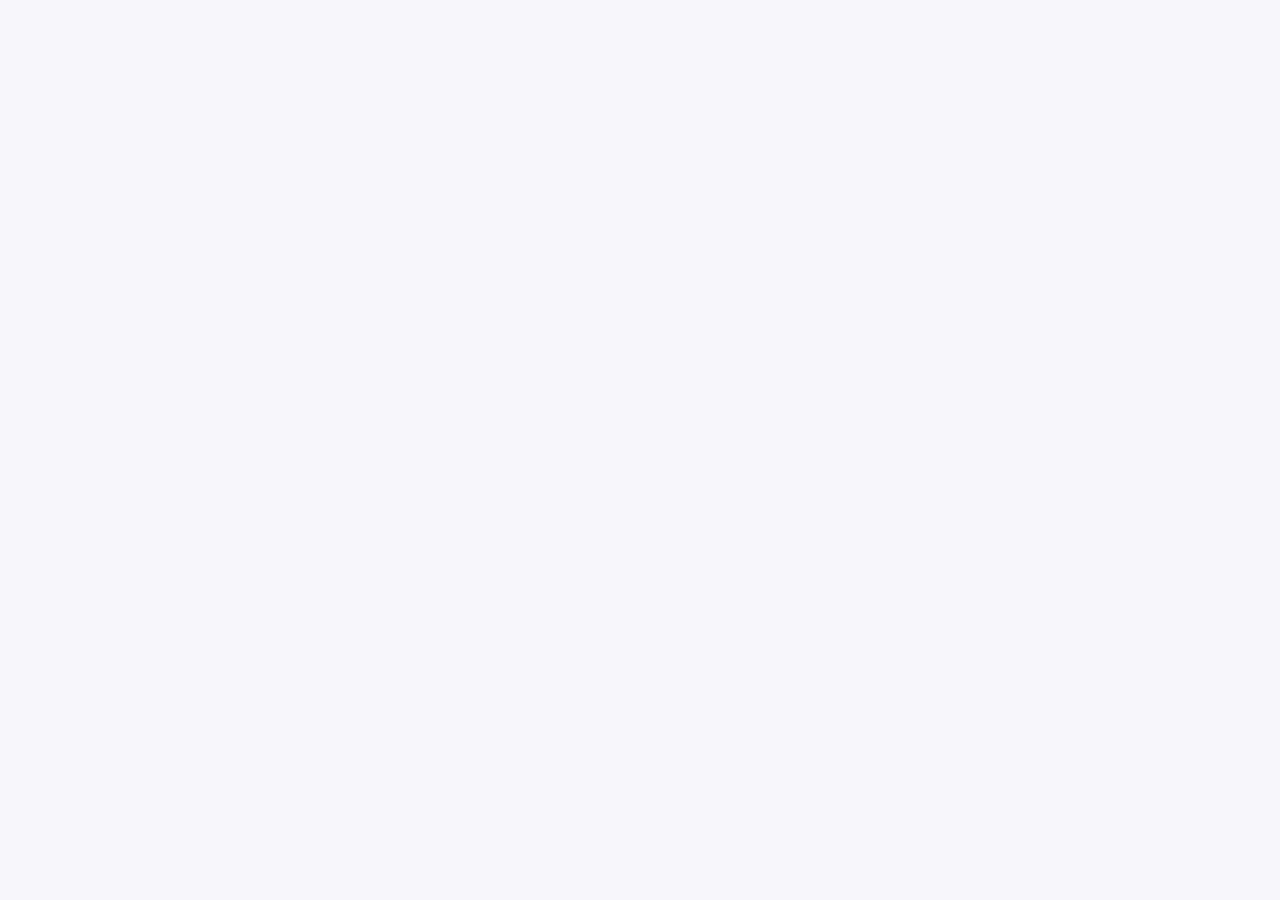
==== admin.html @ f4949c81 "Login,html, nuevas funciones" ====
<!DOCTYPE html>
<html lang="es">

<head>
       <meta charset="UTF-8">
       <meta name="viewport" content="width=device-width, initial-scale=1.0">
       <title>Administrador</title>

       <link rel="stylesheet" href="css/styles.css">
       <link rel="stylesheet" href="css/responsive.css">
</head>

<body>
       <main>

       </main>

       <script src="js/admin.js"></script>
       <script src="js/eventos.js"></script>
       <script src="js/main.js"></script>


</body>

</html>
---- css/styles.css ----
/*=========================
        IMPORTAR FUENTE
=========================*/

@import url('https://fonts.googleapis.com/css2?family=Poppins:wght@300;400;500;600;700&display=swap');

/*=========================
        GENERALES
=========================*/

* {
    margin: 0;
    padding: 0;
    box-sizing: border-box;
}

body {
    font-family: 'Poppins', sans-serif;
    background: #f5f7fb;
    color: #1f2937;
    line-height: 1.6;
}

a {
    text-decoration: none;
    color: inherit;
}

img {
    display: block;
    width: 100%;
}

/*=========================
          NAVBAR
=========================*/

header {
    background: #ffffff;
    box-shadow: 0 3px 15px rgba(0,0,0,0.08);
    position: sticky;
    top: 0;
    z-index: 1000;
}

.navbar {
    width: 90%;
    max-width: 1300px;
    margin: auto;
    min-height: 80px;

    display: flex;
    justify-content: space-between;
    align-items: center;
    gap: 20px;
}

.logo {
    display: flex;
    align-items: center;
    gap: 10px;
}

.logo i {
    font-size: 2rem;
    color: #8b5cf6;
}

.logo h2 {
    color: #111827;
    font-size: 1.8rem;
}

.menu {
    list-style: none;
    display: flex;
    gap: 30px;
}

.menu li a {
    font-weight: 500;
    transition: .3s;
}

.menu li a:hover {
    color: #8b5cf6;
}

.acciones {
    display: flex;
    align-items: center;
    gap: 20px;
}

.acciones input {
    padding: 12px 18px;
    border: none;
    background: #f3f4f6;
    border-radius: 30px;
    outline: none;
    width: 220px;
}

.acciones i {
    font-size: 1.5rem;
    color: #8b5cf6;
    cursor: pointer;
    transition: .3s;
}

.acciones i:hover {
    transform: scale(1.15);
}

/*=========================
        PROMOCIONES
=========================*/

.promociones {
    width: 90%;
    max-width: 1300px;
    margin: 40px auto;

    display: grid;
    grid-template-columns: repeat(auto-fit, minmax(250px, 1fr));
    gap: 25px;
}

.promo {
    color: white;
    padding: 30px;
    border-radius: 20px;
    box-shadow: 0 12px 20px rgba(0,0,0,.08);
    transition: .4s;
}

.promo:hover {
    transform: translateY(-10px);
}

.promo h3 {
    font-size: 1.5rem;
    margin-bottom: 10px;
}

.morado {
    background: linear-gradient(135deg,#8b5cf6,#6d28d9);
}

.azul {
    background: linear-gradient(135deg,#3b82f6,#2563eb);
}

.naranja {
    background: linear-gradient(135deg,#f97316,#ea580c);
}

/*=========================
            HERO
=========================*/

.hero {
    width: 90%;
    max-width: 1300px;
    margin: auto;
    margin-bottom: 60px;

    display: grid;
    grid-template-columns: 2fr 1fr;
    gap: 30px;
}

.hero-imagen {
    position: relative;
    overflow: hidden;
    border-radius: 25px;
    box-shadow: 0 12px 30px rgba(0,0,0,.12);
}

.hero-imagen img {
    height: 500px;
    object-fit: cover;
}

.hero-info {
    position: absolute;
    bottom: 40px;
    left: 40px;
    color: white;
}

.hero-info span {
    background: rgba(255,255,255,.2);
    backdrop-filter: blur(10px);
    padding: 8px 18px;
    border-radius: 20px;
}

.hero-info h1 {
    font-size: 4rem;
    margin: 20px 0 10px;
}

.hero-info p {
    font-size: 1.2rem;
    margin-bottom: 20px;
}

.hero-info button {
    border: none;
    background: #8b5cf6;
    color: white;
    padding: 15px 30px;
    border-radius: 12px;
    font-size: 1rem;
    cursor: pointer;
    transition: .3s;
}

.hero-info button:hover {
    background: #6d28d9;
    transform: scale(1.05);
}

/*=========================
      EVENTOS LATERALES
=========================*/

.eventos-laterales {
    display: flex;
    flex-direction: column;
    gap: 20px;
}

.mini-card {
    background: white;
    border-radius: 20px;
    overflow: hidden;
    display: flex;
    gap: 20px;
    padding: 15px;
    align-items: center;
    box-shadow: 0 10px 20px rgba(0,0,0,.08);
    transition: .4s;
}

.mini-card:hover {
    transform: translateX(10px);
}

.mini-card img {
    width: 110px;
    height: 100px;
    object-fit: cover;
    border-radius: 15px;
}

.mini-card h4 {
    font-size: 1.1rem;
    margin-bottom: 8px;
}

.mini-card p {
    color: #6b7280;
    margin-bottom: 8px;
}

.mini-card strong {
    color: #8b5cf6;
}

/*=========================
      PROXIMOS EVENTOS
=========================*/

.proximos {
    width: 90%;
    max-width: 1300px;
    margin: 80px auto;
}

.titulo {
    text-align: center;
    margin-bottom: 40px;
}

.titulo h2 {
    font-size: 2.5rem;
    color: #111827;
}

/*=========================
      FORMULARIO EVENTOS
=========================*/

.form-evento {
    background: white;
    padding: 30px;
    border-radius: 25px;
    box-shadow: 0 12px 25px rgba(0,0,0,.08);

    display: grid;
    grid-template-columns: repeat(auto-fit, minmax(220px, 1fr));
    gap: 20px;

    margin-bottom: 50px;
}

.form-evento input {
    padding: 15px;
    border: 2px solid #e5e7eb;
    border-radius: 12px;
    outline: none;
    font-size: 1rem;
    transition: .3s;
}

.form-evento input:focus {
    border-color: #8b5cf6;
    box-shadow: 0 0 10px rgba(139,92,246,.2);
}

.form-evento button {
    border: none;
    background: linear-gradient(135deg, #8b5cf6, #6d28d9);
    color: white;
    padding: 15px;
    border-radius: 12px;
    cursor: pointer;
    font-size: 1rem;
    font-weight: 600;
    transition: .3s;
}

.form-evento button:hover {
    transform: translateY(-3px);
    box-shadow: 0 8px 20px rgba(139,92,246,.3);
}

/*=========================
      CONTENEDOR CARDS
=========================*/

.contenedor-cards {
    display: grid;
    grid-template-columns: repeat(auto-fit, minmax(300px, 1fr));
    gap: 30px;
}






/*=========================
          FOOTER
=========================*/

footer {
    background: #111827;
    color: white;
    margin-top: 80px;
    padding: 60px 10%;

    display: grid;
    grid-template-columns: repeat(auto-fit, minmax(250px,1fr));
    gap: 40px;
}

.footer-logo h2 {
    margin-bottom: 15px;
}

footer h3 {
    margin-bottom: 20px;
}

footer a {
    display: block;
    margin-bottom: 12px;
    color: #d1d5db;
    transition: .3s;
}

footer a:hover {
    color: #8b5cf6;
    padding-left: 8px;
}
---- css/responsive.css ----
@media(max-width:900px) {

        .navbar {
                flex-direction: column;
                padding: 20px 0;
        }

        .menu {
                flex-wrap: wrap;
                justify-content: center;
        }

        .hero {
                grid-template-columns: 1fr;
        }

        .hero-imagen img {
                height: 350px;
        }

        .hero-info h1 {
                font-size: 2.8rem;
        }

        .acciones input {
                width: 180px;
        }
}

@media(max-width:600px) {

        .hero-info {
                left: 20px;
                bottom: 20px;
        }

        .hero-info h1 {
                font-size: 2rem;
        }

        .hero-info p {
                font-size: 1rem;
        }

        .mini-card {
                flex-direction: column;
                text-align: center;
        }

        .mini-card img {
                width: 100%;
                height: 180px;
        }
}
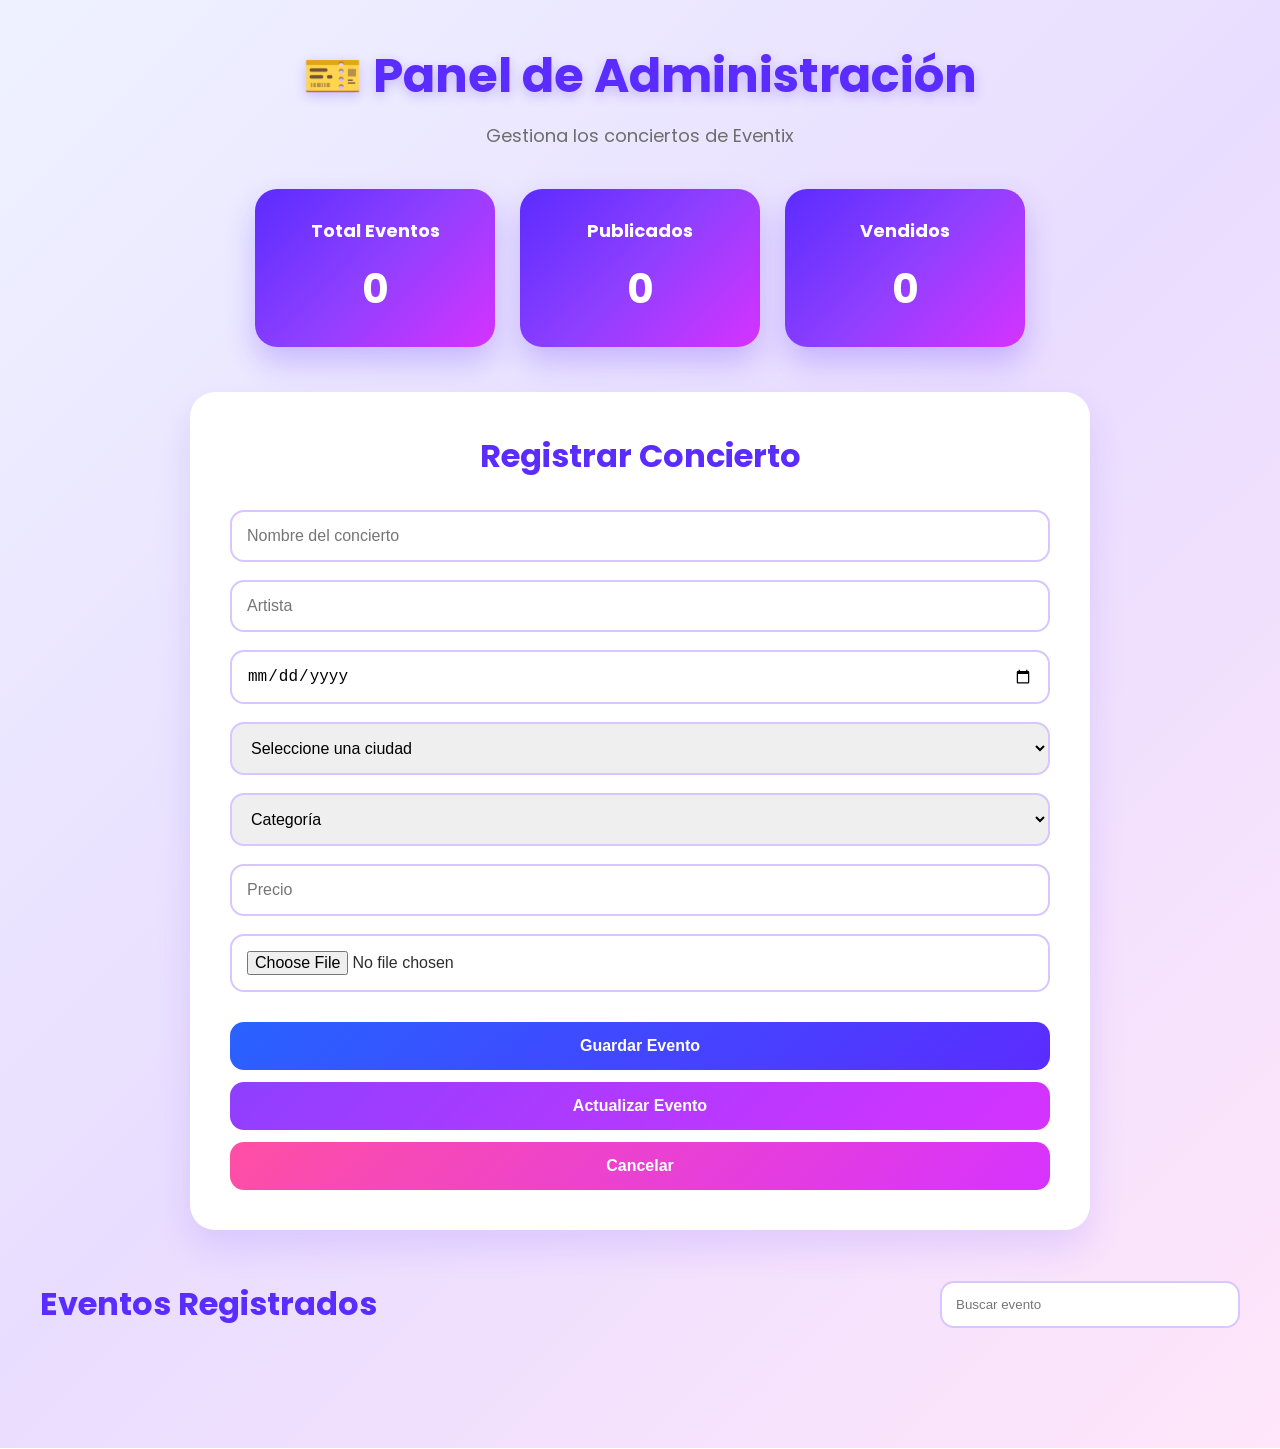
==== commit abc2921e: "Administrador base" ====
--- a/admin.html
+++ b/admin.html
@@ -4,22 +4,132 @@
 <head>
        <meta charset="UTF-8">
        <meta name="viewport" content="width=device-width, initial-scale=1.0">
-       <title>Administrador</title>
+       <title>Administrador | Eventix</title>
 
        <link rel="stylesheet" href="css/styles.css">
-       <link rel="stylesheet" href="css/responsive.css">
+
 </head>
 
 <body>
+
+       <header>
+
+              <h1>🎫 Panel de Administración</h1>
+              <p>Gestiona los conciertos de Eventix</p>
+
+       </header>
+
        <main>
+
+              <!-- DASHBOARD -->
+
+              <section id="dashboard">
+
+                     <div class="card-dashboard">
+
+                            <h3>Total Eventos</h3>
+
+                            <span id="totalEventos">0</span>
+
+                     </div>
+
+                     <div class="card-dashboard">
+
+                            <h3>Publicados</h3>
+
+                            <span id="eventosPublicados">0</span>
+
+                     </div>
+
+                     <div class="card-dashboard">
+
+                            <h3>Vendidos</h3>
+
+                            <span id="eventosVendidos">0</span>
+
+                     </div>
+
+              </section>
+
+              <!-- FORMULARIO -->
+
+              <section id="formulario">
+
+                     <h2>Registrar Concierto</h2>
+
+                     <input type="text" id="nombreEvento" placeholder="Nombre del concierto">
+
+                     <input type="text" id="artistaEvento" placeholder="Artista">
+
+                     <input type="date" id="fechaEvento">
+
+                     <select id="ciudadEvento">
+
+                            <option value="">
+                                   Seleccione una ciudad
+                            </option>
+
+                     </select>
+
+                     <select id="categoriaEvento">
+
+                            <option value="">Categoría</option>
+                            <option>Pop</option>
+                            <option>Rock</option>
+                            <option>K-Pop</option>
+                            <option>Reggaetón</option>
+                            <option>Electrónica</option>
+
+                     </select>
+
+                     <input type="number" id="precioEvento" placeholder="Precio">
+
+                     <input
+                     type="file"
+                     id="imagenEvento"
+                     accept="image/*">
+                     <button id="btnGuardarEvento">
+
+                            Guardar Evento
+
+                     </button>
+
+                     <button id="btnActualizarEvento">
+
+                            Actualizar Evento
+
+                     </button>
+
+                     <button id="btnCancelarEdicion">
+
+                            Cancelar
+
+                     </button>
+
+              </section>
+
+              <!-- LISTA -->
+
+              <section id="eventos">
+
+                     <div class="encabezado">
+
+                            <h2>Eventos Registrados</h2>
+
+                            <input id="buscarEvento" type="text" placeholder="Buscar evento">
+
+                     </div>
+
+                     <div id="listaEventos">
+
+                     </div>
+
+              </section>
 
        </main>
 
+       <script src="js/main.js"></script>
        <script src="js/admin.js"></script>
-       <script src="js/eventos.js"></script>
-       <script src="js/main.js"></script>
-
-
 </body>
 
 </html>
--- a/css/styles.css
+++ b/css/styles.css
@@ -5,388 +5,466 @@
 @import url('https://fonts.googleapis.com/css2?family=Poppins:wght@300;400;500;600;700&display=swap');
 
 /*=========================
-        GENERALES
-=========================*/
-
-* {
-    margin: 0;
-    padding: 0;
-    box-sizing: border-box;
-}
-
-body {
-    font-family: 'Poppins', sans-serif;
-    background: #f5f7fb;
-    color: #1f2937;
-    line-height: 1.6;
-}
-
-a {
-    text-decoration: none;
-    color: inherit;
-}
-
-img {
-    display: block;
-    width: 100%;
-}
-
-/*=========================
-          NAVBAR
-=========================*/
-
-header {
-    background: #ffffff;
-    box-shadow: 0 3px 15px rgba(0,0,0,0.08);
-    position: sticky;
-    top: 0;
-    z-index: 1000;
-}
-
-.navbar {
-    width: 90%;
-    max-width: 1300px;
-    margin: auto;
-    min-height: 80px;
-
-    display: flex;
-    justify-content: space-between;
-    align-items: center;
-    gap: 20px;
-}
-
-.logo {
-    display: flex;
-    align-items: center;
-    gap: 10px;
-}
-
-.logo i {
-    font-size: 2rem;
-    color: #8b5cf6;
-}
-
-.logo h2 {
-    color: #111827;
-    font-size: 1.8rem;
-}
-
-.menu {
-    list-style: none;
-    display: flex;
-    gap: 30px;
-}
-
-.menu li a {
-    font-weight: 500;
-    transition: .3s;
-}
-
-.menu li a:hover {
-    color: #8b5cf6;
-}
-
-.acciones {
-    display: flex;
-    align-items: center;
-    gap: 20px;
-}
-
-.acciones input {
-    padding: 12px 18px;
-    border: none;
-    background: #f3f4f6;
-    border-radius: 30px;
-    outline: none;
-    width: 220px;
-}
-
-.acciones i {
-    font-size: 1.5rem;
-    color: #8b5cf6;
-    cursor: pointer;
-    transition: .3s;
-}
-
-.acciones i:hover {
-    transform: scale(1.15);
-}
-
-/*=========================
-        PROMOCIONES
-=========================*/
-
-.promociones {
-    width: 90%;
-    max-width: 1300px;
-    margin: 40px auto;
-
-    display: grid;
-    grid-template-columns: repeat(auto-fit, minmax(250px, 1fr));
-    gap: 25px;
-}
-
-.promo {
-    color: white;
-    padding: 30px;
-    border-radius: 20px;
-    box-shadow: 0 12px 20px rgba(0,0,0,.08);
-    transition: .4s;
-}
-
-.promo:hover {
-    transform: translateY(-10px);
-}
-
-.promo h3 {
-    font-size: 1.5rem;
-    margin-bottom: 10px;
-}
-
-.morado {
-    background: linear-gradient(135deg,#8b5cf6,#6d28d9);
-}
-
-.azul {
-    background: linear-gradient(135deg,#3b82f6,#2563eb);
-}
-
-.naranja {
-    background: linear-gradient(135deg,#f97316,#ea580c);
-}
-
-/*=========================
-            HERO
-=========================*/
-
-.hero {
-    width: 90%;
-    max-width: 1300px;
-    margin: auto;
-    margin-bottom: 60px;
-
-    display: grid;
-    grid-template-columns: 2fr 1fr;
-    gap: 30px;
-}
-
-.hero-imagen {
-    position: relative;
-    overflow: hidden;
-    border-radius: 25px;
-    box-shadow: 0 12px 30px rgba(0,0,0,.12);
-}
-
-.hero-imagen img {
-    height: 500px;
-    object-fit: cover;
-}
-
-.hero-info {
-    position: absolute;
-    bottom: 40px;
-    left: 40px;
-    color: white;
-}
-
-.hero-info span {
-    background: rgba(255,255,255,.2);
-    backdrop-filter: blur(10px);
-    padding: 8px 18px;
-    border-radius: 20px;
-}
-
-.hero-info h1 {
-    font-size: 4rem;
-    margin: 20px 0 10px;
-}
-
-.hero-info p {
-    font-size: 1.2rem;
-    margin-bottom: 20px;
-}
-
-.hero-info button {
-    border: none;
-    background: #8b5cf6;
-    color: white;
-    padding: 15px 30px;
-    border-radius: 12px;
-    font-size: 1rem;
-    cursor: pointer;
-    transition: .3s;
-}
-
-.hero-info button:hover {
-    background: #6d28d9;
-    transform: scale(1.05);
-}
-
-/*=========================
-      EVENTOS LATERALES
-=========================*/
-
-.eventos-laterales {
-    display: flex;
-    flex-direction: column;
-    gap: 20px;
-}
-
-.mini-card {
-    background: white;
-    border-radius: 20px;
-    overflow: hidden;
-    display: flex;
-    gap: 20px;
-    padding: 15px;
-    align-items: center;
-    box-shadow: 0 10px 20px rgba(0,0,0,.08);
-    transition: .4s;
-}
-
-.mini-card:hover {
-    transform: translateX(10px);
-}
-
-.mini-card img {
-    width: 110px;
-    height: 100px;
-    object-fit: cover;
-    border-radius: 15px;
-}
-
-.mini-card h4 {
-    font-size: 1.1rem;
-    margin-bottom: 8px;
-}
-
-.mini-card p {
-    color: #6b7280;
-    margin-bottom: 8px;
-}
-
-.mini-card strong {
-    color: #8b5cf6;
-}
-
-/*=========================
-      PROXIMOS EVENTOS
-=========================*/
-
-.proximos {
-    width: 90%;
-    max-width: 1300px;
-    margin: 80px auto;
-}
-
-.titulo {
-    text-align: center;
-    margin-bottom: 40px;
-}
-
-.titulo h2 {
-    font-size: 2.5rem;
-    color: #111827;
-}
-
-/*=========================
-      FORMULARIO EVENTOS
-=========================*/
-
-.form-evento {
-    background: white;
-    padding: 30px;
-    border-radius: 25px;
-    box-shadow: 0 12px 25px rgba(0,0,0,.08);
-
-    display: grid;
-    grid-template-columns: repeat(auto-fit, minmax(220px, 1fr));
-    gap: 20px;
-
-    margin-bottom: 50px;
-}
-
-.form-evento input {
-    padding: 15px;
-    border: 2px solid #e5e7eb;
-    border-radius: 12px;
-    outline: none;
-    font-size: 1rem;
-    transition: .3s;
-}
-
-.form-evento input:focus {
-    border-color: #8b5cf6;
-    box-shadow: 0 0 10px rgba(139,92,246,.2);
-}
-
-.form-evento button {
-    border: none;
-    background: linear-gradient(135deg, #8b5cf6, #6d28d9);
-    color: white;
-    padding: 15px;
-    border-radius: 12px;
-    cursor: pointer;
-    font-size: 1rem;
-    font-weight: 600;
-    transition: .3s;
-}
-
-.form-evento button:hover {
-    transform: translateY(-3px);
-    box-shadow: 0 8px 20px rgba(139,92,246,.3);
-}
-
-/*=========================
-      CONTENEDOR CARDS
-=========================*/
-
-.contenedor-cards {
-    display: grid;
-    grid-template-columns: repeat(auto-fit, minmax(300px, 1fr));
-    gap: 30px;
-}
-
-
-
-
-
-
-/*=========================
-          FOOTER
-=========================*/
-
-footer {
-    background: #111827;
-    color: white;
-    margin-top: 80px;
-    padding: 60px 10%;
-
-    display: grid;
-    grid-template-columns: repeat(auto-fit, minmax(250px,1fr));
-    gap: 40px;
-}
-
-.footer-logo h2 {
-    margin-bottom: 15px;
-}
-
-footer h3 {
-    margin-bottom: 20px;
-}
-
-footer a {
-    display: block;
-    margin-bottom: 12px;
-    color: #d1d5db;
-    transition: .3s;
-}
-
-footer a:hover {
-    color: #8b5cf6;
-    padding-left: 8px;
-}
-
-
-
-
+    ESTILOS GENERALES
+=========================*/
+
+*{
+    margin:0;
+    padding:0;
+    box-sizing:border-box;
+}
+
+body{
+
+    font-family:"Poppins",sans-serif;
+
+    background:linear-gradient(135deg,#eef2ff,#e9ddff,#ffe6fa);
+
+    min-height:100vh;
+
+    padding:40px;
+
+    color:#2d2d2d;
+
+}
+
+/*=========================
+        HEADER
+=========================*/
+
+header{
+
+    text-align:center;
+
+    margin-bottom:40px;
+
+}
+
+header h1{
+
+    font-size:48px;
+
+    color:#5b2cff;
+
+    text-shadow:0 4px 12px rgba(91,44,255,.25);
+
+}
+
+header p{
+
+    color:#6d6d6d;
+
+    margin-top:10px;
+
+    font-size:18px;
+
+}
+
+/*=========================
+      DASHBOARD
+=========================*/
+
+#dashboard{
+
+    display:flex;
+
+    justify-content:center;
+
+    gap:25px;
+
+    flex-wrap:wrap;
+
+    margin-bottom:45px;
+
+}
+
+.card-dashboard{
+
+    width:240px;
+
+    padding:28px;
+
+    border-radius:22px;
+
+    background:linear-gradient(135deg,#5b2cff,#8f3fff,#d633ff);
+
+    color:white;
+
+    text-align:center;
+
+    box-shadow:0 15px 30px rgba(91,44,255,.25);
+
+    transition:.3s;
+
+}
+
+.card-dashboard:hover{
+
+    transform:translateY(-8px);
+
+}
+
+.card-dashboard h3{
+
+    font-size:18px;
+
+    margin-bottom:15px;
+
+}
+
+.card-dashboard span{
+
+    font-size:40px;
+
+    font-weight:bold;
+
+}
+
+/*=========================
+      FORMULARIO
+=========================*/
+
+#formulario{
+
+    max-width:900px;
+
+    margin:auto;
+
+    background:white;
+
+    border-radius:25px;
+
+    padding:40px;
+
+    box-shadow:0 18px 35px rgba(91,44,255,.12);
+
+}
+
+#formulario h2{
+
+    text-align:center;
+
+    color:#5b2cff;
+
+    margin-bottom:30px;
+
+    font-size:32px;
+
+}
+
+#formulario input,
+#formulario select{
+
+    width:100%;
+
+    padding:15px;
+
+    margin-bottom:18px;
+
+    border:2px solid #d7c6ff;
+
+    border-radius:14px;
+
+    font-size:16px;
+
+    transition:.3s;
+
+}
+
+#formulario input:focus,
+#formulario select:focus{
+
+    border-color:#8f3fff;
+
+    box-shadow:0 0 12px rgba(143,63,255,.3);
+
+    outline:none;
+
+}
+
+/*=========================
+        BOTONES
+=========================*/
+
+button{
+
+    width:100%;
+
+    padding:15px;
+
+    border:none;
+
+    border-radius:14px;
+
+    cursor:pointer;
+
+    color:white;
+
+    font-size:16px;
+
+    font-weight:bold;
+
+    margin-top:12px;
+
+    transition:.3s;
+
+}
+
+#btnGuardarEvento{
+
+    background:linear-gradient(135deg,#2962ff,#5b2cff);
+
+}
+
+#btnGuardarEvento:hover{
+
+    transform:translateY(-3px);
+
+    box-shadow:0 10px 20px rgba(41,98,255,.3);
+
+}
+
+#btnActualizarEvento{
+
+    background:linear-gradient(135deg,#8f3fff,#d633ff);
+
+}
+
+#btnActualizarEvento:hover{
+
+    transform:translateY(-3px);
+
+}
+
+#btnCancelarEdicion{
+
+    background:linear-gradient(135deg,#ff4fa3,#d633ff);
+
+}
+
+#btnCancelarEdicion:hover{
+
+    transform:translateY(-3px);
+
+}
+
+/*=========================
+      EVENTOS
+=========================*/
+
+#eventos{
+
+    max-width:1200px;
+
+    margin:50px auto;
+
+}
+
+.encabezado{
+
+    display:flex;
+
+    justify-content:space-between;
+
+    align-items:center;
+
+    margin-bottom:30px;
+
+}
+
+.encabezado h2{
+
+    color:#5b2cff;
+
+    font-size:32px;
+
+}
+
+#buscarEvento{
+
+    width:300px;
+
+    padding:14px;
+
+    border:2px solid #d7c6ff;
+
+    border-radius:14px;
+
+}
+
+/*=========================
+      TARJETAS
+=========================*/
+
+#listaEventos{
+
+    display:grid;
+
+    grid-template-columns:repeat(auto-fit,minmax(320px,1fr));
+
+    gap:30px;
+
+}
+
+.cardEvento{
+
+    background:white;
+
+    border-radius:22px;
+
+    overflow:hidden;
+
+    box-shadow:0 15px 30px rgba(91,44,255,.12);
+
+    transition:.35s;
+
+}
+
+.cardEvento:hover{
+
+    transform:translateY(-8px);
+
+}
+
+.cardEvento img{
+
+    width:100%;
+
+    height:220px;
+
+    object-fit:cover;
+
+}
+
+.cardContenido{
+
+    padding:22px;
+
+}
+
+.cardContenido h3{
+
+    color:#5b2cff;
+
+    margin-bottom:12px;
+
+    font-size:24px;
+
+}
+
+.cardContenido p{
+
+    color:#666;
+
+    margin-bottom:8px;
+
+}
+
+.estado{
+
+    display:inline-block;
+
+    padding:8px 18px;
+
+    border-radius:30px;
+
+    margin-top:15px;
+
+    font-weight:bold;
+
+}
+
+.disponible{
+
+    background:#d8f7e7;
+
+    color:#008d4c;
+
+}
+
+.vendido{
+
+    background:#ffe2f3;
+
+    color:#c2185b;
+
+}
+
+/*=========================
+    BOTONES TARJETA
+=========================*/
+
+.botonesCard{
+
+    display:flex;
+
+    gap:10px;
+
+    margin-top:20px;
+
+}
+
+.botonesCard button{
+
+    flex:1;
+
+    padding:12px;
+
+    font-size:14px;
+
+}
+
+.btnEditar{
+
+    background:#2962ff;
+
+}
+
+.btnEliminar{
+
+    background:#ff4fa3;
+
+}
+
+.btnPublicar{
+
+    background:#8f3fff;
+
+}
+
+/*=========================
+      RESPONSIVE
+=========================*/
+
+@media(max-width:768px){
+
+    body{
+
+        padding:20px;
+
+    }
+
+    #dashboard{
+
+        flex-direction:column;
+
+        align-items:center;
+
+    }
+
+    .encabezado{
+
+        flex-direction:column;
+
+        gap:20px;
+
+    }
+
+    #buscarEvento{
+
+        width:100%;
+
+    }
+
+}
+✨ Quedará con una pa
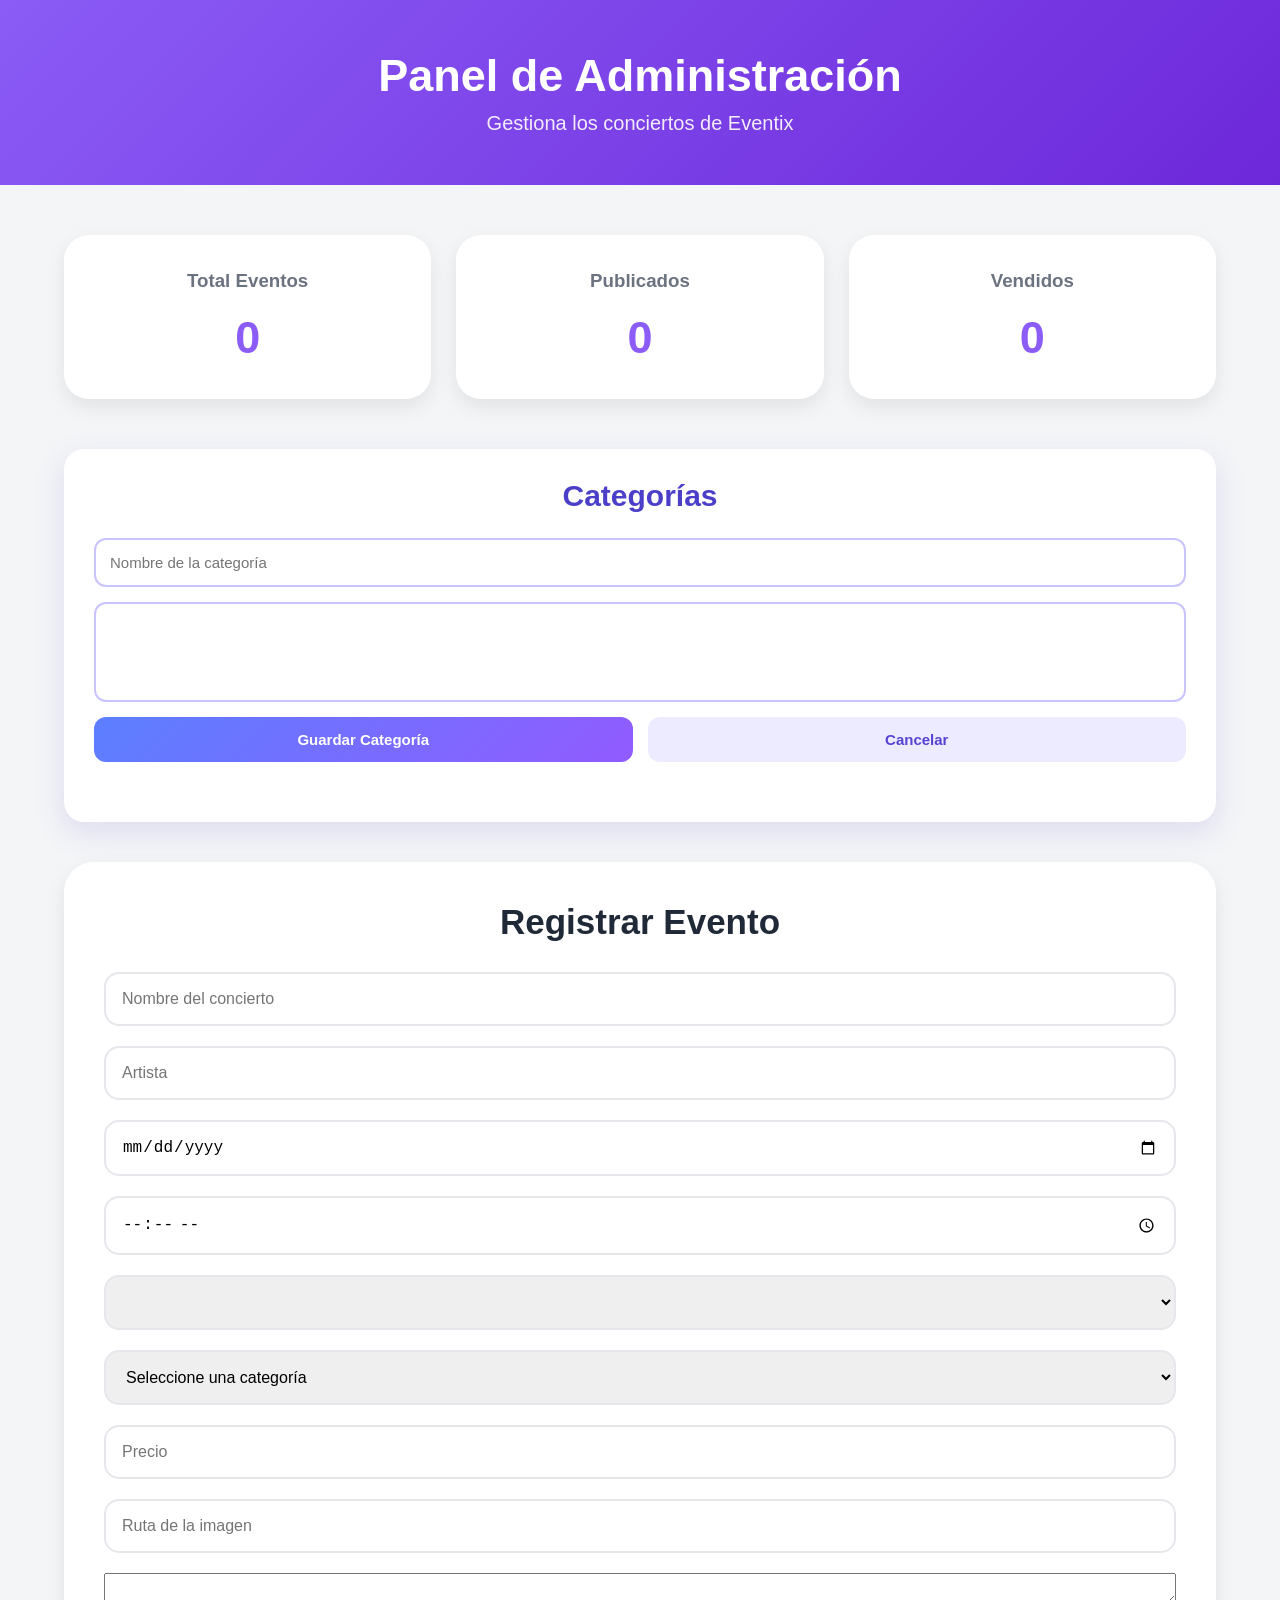
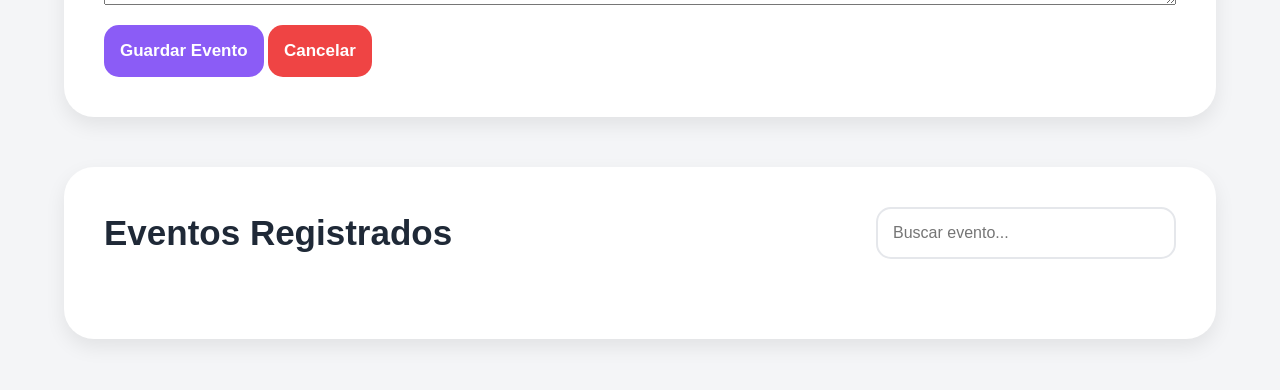
==== commit 563cba73: "viernes" ====
--- a/admin.html
+++ b/admin.html
@@ -1,135 +1,241 @@
-<!DOCTYPE html>
-<html lang="es">
-
-<head>
-       <meta charset="UTF-8">
-       <meta name="viewport" content="width=device-width, initial-scale=1.0">
-       <title>Administrador | Eventix</title>
-
-       <link rel="stylesheet" href="css/styles.css">
-
-</head>
-
-<body>
-
-       <header>
-
-              <h1>🎫 Panel de Administración</h1>
-              <p>Gestiona los conciertos de Eventix</p>
-
-       </header>
-
-       <main>
-
-              <!-- DASHBOARD -->
-
-              <section id="dashboard">
-
-                     <div class="card-dashboard">
-
-                            <h3>Total Eventos</h3>
-
-                            <span id="totalEventos">0</span>
-
-                     </div>
-
-                     <div class="card-dashboard">
-
-                            <h3>Publicados</h3>
-
-                            <span id="eventosPublicados">0</span>
-
-                     </div>
-
-                     <div class="card-dashboard">
-
-                            <h3>Vendidos</h3>
-
-                            <span id="eventosVendidos">0</span>
-
-                     </div>
-
-              </section>
-
-              <!-- FORMULARIO -->
-
-              <section id="formulario">
-
-                     <h2>Registrar Concierto</h2>
-
-                     <input type="text" id="nombreEvento" placeholder="Nombre del concierto">
-
-                     <input type="text" id="artistaEvento" placeholder="Artista">
-
-                     <input type="date" id="fechaEvento">
-
-                     <select id="ciudadEvento">
-
-                            <option value="">
-                                   Seleccione una ciudad
-                            </option>
-
-                     </select>
-
-                     <select id="categoriaEvento">
-
-                            <option value="">Categoría</option>
-                            <option>Pop</option>
-                            <option>Rock</option>
-                            <option>K-Pop</option>
-                            <option>Reggaetón</option>
-                            <option>Electrónica</option>
-
-                     </select>
-
-                     <input type="number" id="precioEvento" placeholder="Precio">
-
-                     <input
-                     type="file"
-                     id="imagenEvento"
-                     accept="image/*">
-                     <button id="btnGuardarEvento">
-
-                            Guardar Evento
-
-                     </button>
-
-                     <button id="btnActualizarEvento">
-
-                            Actualizar Evento
-
-                     </button>
-
-                     <button id="btnCancelarEdicion">
-
-                            Cancelar
-
-                     </button>
-
-              </section>
-
-              <!-- LISTA -->
-
-              <section id="eventos">
-
-                     <div class="encabezado">
-
-                            <h2>Eventos Registrados</h2>
-
-                            <input id="buscarEvento" type="text" placeholder="Buscar evento">
-
-                     </div>
-
-                     <div id="listaEventos">
-
-                     </div>
-
-              </section>
-
-       </main>
-
-       <script src="js/main.js"></script>
-       <script src="js/admin.js"></script>
-</body>
-
+<!DOCTYPE html>
+<html lang="es">
+
+<head>
+
+    <meta charset="UTF-8">
+
+    <meta
+        name="viewport"
+        content="width=device-width, initial-scale=1.0">
+
+    <title>Administrador | Eventix</title>
+
+    <link
+        rel="stylesheet"
+        href="css/styles.css">
+
+</head>
+
+<body>
+
+    <header>
+
+        <h1>Panel de Administración</h1>
+
+        <p>
+            Gestiona los conciertos de Eventix
+        </p>
+
+    </header>
+
+    <main>
+
+        <!-- ========================= -->
+        <!-- DASHBOARD -->
+        <!-- ========================= -->
+
+        <section id="dashboard">
+
+            <div class="card-dashboard">
+
+                <h3>Total Eventos</h3>
+
+                <span id="totalEventos">
+                    0
+                </span>
+
+            </div>
+
+            <div class="card-dashboard">
+
+                <h3>Publicados</h3>
+
+                <span id="eventosPublicados">
+                    0
+                </span>
+
+            </div>
+
+            <div class="card-dashboard">
+
+                <h3>Vendidos</h3>
+
+                <span id="eventosVendidos">
+                    0
+                </span>
+
+            </div>
+
+        </section>
+
+        <!-- ========================= -->
+        <!-- CATEGORÍAS -->
+        <!-- ========================= -->
+
+        <section id="categorias">
+
+            <h2>
+                Categorías
+            </h2>
+
+            <div class="formCategoria">
+
+                <input
+                    type="hidden"
+                    id="idCategoria">
+
+                <input
+                    type="text"
+                    id="nombreCategoria"
+                    placeholder="Nombre de la categoría">
+
+                <textarea
+                    id="descripcionCategoria"
+                    placeholder="Descripción">
+                </textarea>
+
+                <div class="accionesCategoria">
+
+                    <button
+                        id="btnGuardarCategoria">
+
+                        Guardar Categoría
+
+                    </button>
+
+                    <button
+                        id="btnCancelarCategoria">
+
+                        Cancelar
+
+                    </button>
+
+                </div>
+
+            </div>
+
+            <div id="listaCategorias">
+
+            </div>
+
+        </section>
+
+        <!-- ========================= -->
+        <!-- EVENTOS -->
+        <!-- ========================= -->
+
+        <section id="formulario">
+
+            <h2>
+
+                Registrar Evento
+
+            </h2>
+
+            <input
+                type="hidden"
+                id="idEvento">
+
+            <input
+                type="text"
+                id="nombreEvento"
+                placeholder="Nombre del concierto">
+
+            <input
+                type="text"
+                id="artistaEvento"
+                placeholder="Artista">
+
+            <input
+                type="date"
+                id="fechaEvento">
+
+            <input
+                type="time"
+                id="horaEvento">
+
+            <select id="ciudadEvento"></select>
+            
+            <select
+                id="categoriaEvento">
+
+                <option value="">
+
+                    Seleccione una categoría
+
+                </option>
+
+            </select>
+
+            <input
+                type="number"
+                id="precioEvento"
+                placeholder="Precio">
+
+            <input
+                type="text"
+                id="imagenEvento"
+                placeholder="Ruta de la imagen">
+
+            <textarea
+                id="descripcionEvento"
+                placeholder="Descripción del concierto">
+            </textarea>
+
+            <div class="accionesFormulario">
+
+                <button
+                    id="btnGuardarEvento">
+
+                    Guardar Evento
+
+                </button>
+
+                <button
+                    id="btnCancelarEdicion">
+
+                    Cancelar
+
+                </button>
+
+            </div>
+
+        </section>
+
+        <!-- ========================= -->
+        <!-- BUSCADOR -->
+        <!-- ========================= -->
+
+        <section id="eventos">
+
+            <div class="encabezado">
+
+                <h2>
+
+                    Eventos Registrados
+
+                </h2>
+
+                <input
+                    type="text"
+                    id="buscarEvento"
+                    placeholder="Buscar evento...">
+
+            </div>
+
+            <div id="listaEventos">
+
+            </div>
+
+        </section>
+
+    </main>
+
+    <script src="js/categorias.js"></script>
+
+    <script src="js/admin.js"></script>
+
+</body>
+
 </html>
--- a/css/styles.css
+++ b/css/styles.css
@@ -1,470 +1,1222 @@
-/*=========================
-        IMPORTAR FUENTE
-=========================*/
-
-@import url('https://fonts.googleapis.com/css2?family=Poppins:wght@300;400;500;600;700&display=swap');
-
-/*=========================
-    ESTILOS GENERALES
-=========================*/
-
-*{
-    margin:0;
-    padding:0;
-    box-sizing:border-box;
-}
-
-body{
-
-    font-family:"Poppins",sans-serif;
-
-    background:linear-gradient(135deg,#eef2ff,#e9ddff,#ffe6fa);
-
-    min-height:100vh;
-
-    padding:40px;
-
-    color:#2d2d2d;
-
-}
-
-/*=========================
-        HEADER
-=========================*/
-
-header{
-
-    text-align:center;
-
-    margin-bottom:40px;
-
-}
-
-header h1{
-
-    font-size:48px;
-
-    color:#5b2cff;
-
-    text-shadow:0 4px 12px rgba(91,44,255,.25);
-
-}
-
-header p{
-
-    color:#6d6d6d;
-
-    margin-top:10px;
-
-    font-size:18px;
-
-}
-
-/*=========================
-      DASHBOARD
-=========================*/
-
-#dashboard{
-
-    display:flex;
-
-    justify-content:center;
-
-    gap:25px;
-
-    flex-wrap:wrap;
-
-    margin-bottom:45px;
-
-}
-
-.card-dashboard{
-
-    width:240px;
-
-    padding:28px;
-
-    border-radius:22px;
-
-    background:linear-gradient(135deg,#5b2cff,#8f3fff,#d633ff);
-
-    color:white;
-
-    text-align:center;
-
-    box-shadow:0 15px 30px rgba(91,44,255,.25);
-
-    transition:.3s;
-
-}
-
-.card-dashboard:hover{
-
-    transform:translateY(-8px);
-
-}
-
-.card-dashboard h3{
-
-    font-size:18px;
-
-    margin-bottom:15px;
-
-}
-
-.card-dashboard span{
-
-    font-size:40px;
-
-    font-weight:bold;
-
-}
-
-/*=========================
-      FORMULARIO
-=========================*/
-
-#formulario{
-
-    max-width:900px;
-
-    margin:auto;
-
-    background:white;
-
-    border-radius:25px;
-
-    padding:40px;
-
-    box-shadow:0 18px 35px rgba(91,44,255,.12);
-
-}
-
-#formulario h2{
-
-    text-align:center;
-
-    color:#5b2cff;
-
-    margin-bottom:30px;
-
-    font-size:32px;
-
-}
-
-#formulario input,
-#formulario select{
-
-    width:100%;
-
-    padding:15px;
-
-    margin-bottom:18px;
-
-    border:2px solid #d7c6ff;
-
-    border-radius:14px;
-
-    font-size:16px;
-
-    transition:.3s;
-
-}
-
-#formulario input:focus,
-#formulario select:focus{
-
-    border-color:#8f3fff;
-
-    box-shadow:0 0 12px rgba(143,63,255,.3);
-
-    outline:none;
-
-}
-
-/*=========================
-        BOTONES
-=========================*/
-
-button{
-
-    width:100%;
-
-    padding:15px;
-
-    border:none;
-
-    border-radius:14px;
-
-    cursor:pointer;
-
-    color:white;
-
-    font-size:16px;
-
-    font-weight:bold;
-
-    margin-top:12px;
-
-    transition:.3s;
-
-}
-
-#btnGuardarEvento{
-
-    background:linear-gradient(135deg,#2962ff,#5b2cff);
-
-}
-
-#btnGuardarEvento:hover{
-
-    transform:translateY(-3px);
-
-    box-shadow:0 10px 20px rgba(41,98,255,.3);
-
-}
-
-#btnActualizarEvento{
-
-    background:linear-gradient(135deg,#8f3fff,#d633ff);
-
-}
-
-#btnActualizarEvento:hover{
-
-    transform:translateY(-3px);
-
-}
-
-#btnCancelarEdicion{
-
-    background:linear-gradient(135deg,#ff4fa3,#d633ff);
-
-}
-
-#btnCancelarEdicion:hover{
-
-    transform:translateY(-3px);
-
-}
-
-/*=========================
-      EVENTOS
-=========================*/
-
-#eventos{
-
-    max-width:1200px;
-
-    margin:50px auto;
-
-}
-
-.encabezado{
-
-    display:flex;
-
-    justify-content:space-between;
-
-    align-items:center;
-
-    margin-bottom:30px;
-
-}
-
-.encabezado h2{
-
-    color:#5b2cff;
-
-    font-size:32px;
-
-}
-
-#buscarEvento{
-
-    width:300px;
-
-    padding:14px;
-
-    border:2px solid #d7c6ff;
-
-    border-radius:14px;
-
-}
-
-/*=========================
-      TARJETAS
-=========================*/
-
-#listaEventos{
-
-    display:grid;
-
-    grid-template-columns:repeat(auto-fit,minmax(320px,1fr));
-
-    gap:30px;
-
-}
-
-.cardEvento{
-
-    background:white;
-
-    border-radius:22px;
-
-    overflow:hidden;
-
-    box-shadow:0 15px 30px rgba(91,44,255,.12);
-
-    transition:.35s;
-
-}
-
-.cardEvento:hover{
-
-    transform:translateY(-8px);
-
-}
-
-.cardEvento img{
-
-    width:100%;
-
-    height:220px;
-
-    object-fit:cover;
-
-}
-
-.cardContenido{
-
-    padding:22px;
-
-}
-
-.cardContenido h3{
-
-    color:#5b2cff;
-
-    margin-bottom:12px;
-
-    font-size:24px;
-
-}
-
-.cardContenido p{
-
-    color:#666;
-
-    margin-bottom:8px;
-
-}
-
-.estado{
-
-    display:inline-block;
-
-    padding:8px 18px;
-
-    border-radius:30px;
-
-    margin-top:15px;
-
-    font-weight:bold;
-
-}
-
-.disponible{
-
-    background:#d8f7e7;
-
-    color:#008d4c;
-
-}
-
-.vendido{
-
-    background:#ffe2f3;
-
-    color:#c2185b;
-
-}
-
-/*=========================
-    BOTONES TARJETA
-=========================*/
-
-.botonesCard{
-
-    display:flex;
-
-    gap:10px;
-
-    margin-top:20px;
-
-}
-
-.botonesCard button{
-
-    flex:1;
-
-    padding:12px;
-
-    font-size:14px;
-
-}
-
-.btnEditar{
-
-    background:#2962ff;
-
-}
-
-.btnEliminar{
-
-    background:#ff4fa3;
-
-}
-
-.btnPublicar{
-
-    background:#8f3fff;
-
-}
-
-/*=========================
-      RESPONSIVE
-=========================*/
-
-@media(max-width:768px){
-
-    body{
-
-        padding:20px;
-
-    }
-
-    #dashboard{
-
-        flex-direction:column;
-
-        align-items:center;
-
-    }
-
-    .encabezado{
-
-        flex-direction:column;
-
-        gap:20px;
-
-    }
-
-    #buscarEvento{
-
-        width:100%;
-
-    }
-
-}
-✨ Quedará con una pa+/* =======================
+    GENERALES
+======================= */
+
+* {
+    margin: 0;
+    padding: 0;
+    box-sizing: border-box;
+}
+
+body {
+    font-family: Arial, Helvetica, sans-serif;
+    background: #f3f4f8;
+    color: #1f2937;
+}
+
+/* =======================
+        NAVBAR
+======================= */
+
+.navbar {
+    background: white;
+    height: 80px;
+
+    display: flex;
+    justify-content: space-around;
+    align-items: center;
+
+    box-shadow: 0 2px 10px rgba(0,0,0,.05);
+}
+
+.logo h2 {
+    font-size: 38px;
+    font-weight: bold;
+}
+
+.menu {
+    list-style: none;
+    display: flex;
+    gap: 40px;
+}
+
+.menu a {
+    text-decoration: none;
+    color: #1f2937;
+    font-weight: bold;
+}
+
+.acciones input {
+    border: none;
+    background: #f0f0f0;
+    border-radius: 30px;
+    padding: 12px 20px;
+    width: 220px;
+}
+
+/* =======================
+      PROMOCIONES
+======================= */
+
+.promociones {
+    width: 90%;
+    max-width: 1200px;
+    margin: 40px auto;
+
+    display: grid;
+    grid-template-columns: repeat(3, 1fr);
+    gap: 30px;
+}
+
+.promo {
+    padding: 40px;
+    border-radius: 25px;
+    color: white;
+}
+
+.promo h3 {
+    font-size: 38px;
+    margin-bottom: 20px;
+}
+
+.promo p {
+    font-size: 20px;
+}
+
+.morado {
+    background: linear-gradient(
+        45deg,
+        #8b5cf6,
+        #6d28d9
+    );
+}
+
+.azul {
+    background: linear-gradient(
+        45deg,
+        #3b82f6,
+        #2563eb
+    );
+}
+
+.naranja {
+    background: linear-gradient(
+        45deg,
+        #f97316,
+        #ea580c
+    );
+}
+
+/* =======================
+          HERO
+======================= */
+
+.hero {
+    width: 90%;
+    max-width: 1200px;
+    margin: auto;
+
+    display: grid;
+    grid-template-columns: 2fr 1fr;
+    gap: 30px;
+}
+
+.hero-imagen {
+    position: relative;
+}
+
+.hero-imagen img {
+    width: 100%;
+    height: 600px;
+    object-fit: cover;
+    border-radius: 35px;
+}
+
+.hero-info {
+    position: absolute;
+    left: 40px;
+    bottom: 40px;
+    color: white;
+}
+
+.hero-info span {
+    background: rgba(255,255,255,.2);
+    padding: 10px 20px;
+    border-radius: 30px;
+}
+
+.hero-info h1 {
+    font-size: 80px;
+    margin: 20px 0;
+}
+
+.hero-info p {
+    font-size: 30px;
+    margin-bottom: 25px;
+}
+
+.hero-info button {
+    border: none;
+    background: #8b5cf6;
+    color: white;
+    padding: 18px 35px;
+    border-radius: 20px;
+    cursor: pointer;
+    font-size: 18px;
+}
+
+/* =======================
+      EVENTOS LATERALES
+======================= */
+
+.eventos-laterales {
+    display: flex;
+    flex-direction: column;
+    gap: 20px;
+}
+
+.mini-card {
+    background: white;
+    padding: 25px;
+    border-radius: 25px;
+
+    display: flex;
+    gap: 20px;
+    align-items: center;
+
+    box-shadow: 0 5px 15px rgba(0,0,0,.05);
+}
+
+.mini-card img {
+    width: 90px;
+    height: 90px;
+    object-fit: cover;
+    border-radius: 20px;
+}
+
+.mini-card h4 {
+    font-size: 28px;
+    margin-bottom: 10px;
+}
+
+.mini-card p {
+    color: gray;
+}
+
+.mini-card strong {
+    color: #8b5cf6;
+    font-size: 22px;
+}
+
+/* =======================
+    PROXIMOS EVENTOS
+======================= */
+
+.proximos {
+    width: 90%;
+    max-width: 1200px;
+    margin: 100px auto;
+}
+
+.titulo {
+    text-align: center;
+    margin-bottom: 60px;
+}
+
+.titulo h2 {
+    font-size: 65px;
+}
+
+.contenedor-cards {
+    display: grid;
+    grid-template-columns:
+        repeat(
+            auto-fit,
+            minmax(280px, 1fr)
+        );
+
+    gap: 30px;
+}
+
+.card {
+    background: white;
+    border-radius: 30px;
+    overflow: hidden;
+
+    box-shadow: 0 10px 25px rgba(0,0,0,.08);
+}
+
+.card img {
+    width: 100%;
+    height: 220px;
+    object-fit: cover;
+}
+
+.contenido {
+    padding: 25px;
+}
+
+.contenido span {
+    color: #8b5cf6;
+    font-weight: bold;
+}
+
+.contenido h3 {
+    font-size: 32px;
+    margin: 15px 0;
+}
+
+.contenido p {
+    margin-bottom: 10px;
+    color: gray;
+}
+
+.contenido h4 {
+    font-size: 30px;
+    margin: 20px 0;
+}
+
+.contenido button {
+    width: 100%;
+    border: none;
+    background: #8b5cf6;
+    color: white;
+    padding: 15px;
+    border-radius: 15px;
+    cursor: pointer;
+}
+
+/* =======================
+        FOOTER
+======================= */
+
+footer {
+    background: white;
+    padding: 50px;
+
+    display: flex;
+    justify-content: space-around;
+    flex-wrap: wrap;
+    gap: 40px;
+}
+
+footer h2,
+footer h3 {
+    margin-bottom: 20px;
+}
+
+footer a {
+    display: block;
+    text-decoration: none;
+    color: gray;
+    margin-bottom: 10px;
+}
+
+
+
+
+/* =======================
+        LOGIN
+======================= */
+
+.login {
+    width: 90%;
+    max-width: 450px;
+    margin: 100px auto;
+    background: white;
+    padding: 40px;
+    border-radius: 30px;
+    box-shadow: 0 10px 30px rgba(0, 0, 0, .08);
+
+    display: flex;
+    flex-direction: column;
+    gap: 20px;
+}
+
+.login h1 {
+    text-align: center;
+    font-size: 40px;
+    color: #1f2937;
+    margin-bottom: 20px;
+}
+
+.login input {
+    width: 100%;
+    padding: 16px 20px;
+
+    border: 2px solid #e5e7eb;
+    border-radius: 15px;
+
+    font-size: 16px;
+    outline: none;
+
+    transition: .3s;
+}
+
+.login input:focus {
+    border-color: #8b5cf6;
+}
+
+.login button {
+    background: #8b5cf6;
+    color: white;
+
+    border: none;
+    border-radius: 15px;
+
+    padding: 16px;
+    font-size: 18px;
+    font-weight: bold;
+
+    cursor: pointer;
+    transition: .3s;
+}
+
+.login button:hover {
+    background: #7c3aed;
+    transform: translateY(-3px);
+}
+
+
+
+
+/* =======================
+        GENERALES
+======================= */
+
+* {
+    margin: 0;
+    padding: 0;
+    box-sizing: border-box;
+}
+
+body {
+    font-family: Arial, Helvetica, sans-serif;
+    background: #f4f5f7;
+    color: #1f2937;
+}
+
+/* =======================
+        HEADER
+======================= */
+
+header {
+    background: linear-gradient(
+        135deg,
+        #8b5cf6,
+        #6d28d9
+    );
+
+    color: white;
+    text-align: center;
+    padding: 50px 20px;
+}
+
+header h1 {
+    font-size: 45px;
+    margin-bottom: 10px;
+}
+
+header p {
+    font-size: 20px;
+    opacity: .9;
+}
+
+/* =======================
+        MAIN
+======================= */
+
+main {
+    width: 90%;
+    max-width: 1200px;
+    margin: 50px auto;
+}
+
+/* =======================
+      DASHBOARD
+======================= */
+
+#dashboard {
+    display: grid;
+    grid-template-columns:
+        repeat(
+            auto-fit,
+            minmax(220px, 1fr)
+        );
+
+    gap: 25px;
+    margin-bottom: 50px;
+}
+
+.card-dashboard {
+    background: white;
+    border-radius: 25px;
+    padding: 35px;
+    text-align: center;
+
+    box-shadow:
+        0 8px 20px
+        rgba(0, 0, 0, .08);
+}
+
+.card-dashboard h3 {
+    color: #6b7280;
+    margin-bottom: 20px;
+}
+
+.card-dashboard span {
+    font-size: 45px;
+    font-weight: bold;
+    color: #8b5cf6;
+}
+
+/* =======================
+      FORMULARIO
+======================= */
+
+#formulario {
+    background: white;
+    border-radius: 30px;
+    padding: 40px;
+
+    box-shadow:
+        0 8px 20px
+        rgba(0, 0, 0, .08);
+
+    margin-bottom: 50px;
+
+    display: flex;
+    flex-direction: column;
+    gap: 20px;
+}
+
+#formulario h2 {
+    text-align: center;
+    margin-bottom: 10px;
+    font-size: 35px;
+}
+
+#formulario input,
+#formulario select {
+    width: 100%;
+    padding: 16px;
+
+    border: 2px solid #e5e7eb;
+    border-radius: 15px;
+
+    font-size: 16px;
+    outline: none;
+
+    transition: .3s;
+}
+
+#formulario input:focus,
+#formulario select:focus {
+    border-color: #8b5cf6;
+}
+
+#formulario input[type="file"] {
+    padding: 12px;
+}
+
+/* =======================
+        BOTONES
+======================= */
+
+#formulario button {
+    border: none;
+    padding: 16px;
+    border-radius: 15px;
+
+    font-size: 17px;
+    font-weight: bold;
+
+    cursor: pointer;
+    transition: .3s;
+}
+
+#btnGuardarEvento {
+    background: #8b5cf6;
+    color: white;
+}
+
+#btnGuardarEvento:hover {
+    background: #7c3aed;
+}
+
+#btnActualizarEvento {
+    background: #2563eb;
+    color: white;
+}
+
+#btnActualizarEvento:hover {
+    background: #1d4ed8;
+}
+
+#btnCancelarEdicion {
+    background: #ef4444;
+    color: white;
+}
+
+#btnCancelarEdicion:hover {
+    background: #dc2626;
+}
+
+/* =======================
+      EVENTOS
+======================= */
+
+#eventos {
+    background: white;
+    border-radius: 30px;
+    padding: 40px;
+
+    box-shadow:
+        0 8px 20px
+        rgba(0, 0, 0, .08);
+}
+
+.encabezado {
+    display: flex;
+    justify-content: space-between;
+    align-items: center;
+    gap: 20px;
+
+    margin-bottom: 40px;
+}
+
+.encabezado h2 {
+    font-size: 35px;
+}
+
+#buscarEvento {
+    width: 300px;
+    padding: 15px;
+
+    border: 2px solid #e5e7eb;
+    border-radius: 15px;
+
+    font-size: 16px;
+    outline: none;
+}
+
+#buscarEvento:focus {
+    border-color: #8b5cf6;
+}
+
+/* =======================
+      LISTA EVENTOS
+======================= */
+
+#listaEventos {
+    display: grid;
+    grid-template-columns:
+        repeat(
+            auto-fit,
+            minmax(300px, 1fr)
+        );
+
+    gap: 30px;
+}
+
+.card-evento {
+    background: #fafafa;
+    border-radius: 25px;
+    overflow: hidden;
+
+    box-shadow:
+        0 5px 15px
+        rgba(0, 0, 0, .06);
+
+    transition: .3s;
+}
+
+.card-evento:hover {
+    transform: translateY(-5px);
+}
+
+.card-evento img {
+    width: 100%;
+    height: 220px;
+    object-fit: cover;
+}
+
+.card-contenido {
+    padding: 25px;
+}
+
+.card-contenido h3 {
+    font-size: 28px;
+    margin-bottom: 10px;
+}
+
+.card-contenido p {
+    margin-bottom: 10px;
+    color: #6b7280;
+}
+
+.card-contenido h4 {
+    color: #8b5cf6;
+    font-size: 28px;
+    margin: 20px 0;
+}
+
+/* =======================
+  BOTONES DE LAS TARJETAS
+======================= */
+
+.acciones-card {
+    display: flex;
+    gap: 15px;
+}
+
+.acciones-card button {
+    flex: 1;
+
+    border: none;
+    border-radius: 12px;
+
+    padding: 12px;
+    cursor: pointer;
+
+    color: white;
+    font-weight: bold;
+}
+
+.btn-editar {
+    background: #2563eb;
+}
+
+.btn-eliminar {
+    background: #ef4444;
+}
+
+
+/* =======================
+  BOTONES DE ELIMINAR Y EDITAR
+======================= */
+
+.acciones-card {
+    display: flex;
+    gap: 10px;
+    margin-top: 20px;
+}
+
+.acciones-card button {
+    flex: 1;
+    border: none;
+    padding: 12px;
+    border-radius: 12px;
+    color: white;
+    font-weight: bold;
+    cursor: pointer;
+}
+
+.btn-editar {
+    background: #2563eb;
+}
+
+.btn-eliminar {
+    background: #ef4444;
+}
+
+
+
+
+
+
+/*=========================
+        MODAL
+=========================*/
+
+.modal{
+
+    position:fixed;
+
+    inset:0;
+
+    background:rgba(0,0,0,.55);
+
+    display:flex;
+
+    justify-content:center;
+
+    align-items:center;
+
+    z-index:1000;
+
+}
+
+.oculto{
+
+    display:none;
+
+}
+
+.modal-contenido{
+
+    width:500px;
+
+    max-height:650px;
+
+    overflow:auto;
+
+    background:white;
+
+    border-radius:20px;
+
+    padding:25px;
+
+}
+
+.modal-header{
+
+    display:flex;
+
+    justify-content:space-between;
+
+    align-items:center;
+
+    margin-bottom:20px;
+
+}
+
+.modal-header button{
+
+    width:40px;
+
+    height:40px;
+
+    border:none;
+
+    border-radius:50%;
+
+    cursor:pointer;
+
+}
+
+.itemCarrito{
+
+    display:flex;
+
+    gap:15px;
+
+    margin-bottom:20px;
+
+    align-items:center;
+
+}
+
+.itemCarrito img{
+
+    width:80px;
+
+    height:80px;
+
+    object-fit:cover;
+
+    border-radius:12px;
+
+}
+
+.itemInfo{
+
+    flex:1;
+
+}
+
+.itemInfo h4{
+
+    margin-bottom:5px;
+
+}
+
+.itemInfo p{
+
+    color:#666;
+
+}
+
+.btnEliminar{
+
+    background:#ff4d7d;
+
+    color:white;
+
+    border:none;
+
+    padding:8px 15px;
+
+    border-radius:10px;
+
+    cursor:pointer;
+
+}
+
+.totalCarrito{
+
+    border-top:1px solid #ddd;
+
+    margin-top:20px;
+
+    padding-top:20px;
+
+}
+
+#formularioCompra{
+
+    margin-top:25px;
+
+    border-top:1px solid #ddd;
+
+    padding-top:20px;
+
+}
+
+#formularioCompra h3{
+
+    margin-bottom:15px;
+
+}
+
+#formularioCompra input{
+
+    margin-bottom:12px;
+
+}
+
+#confirmarCompra{
+
+    width:100%;
+
+}
+
+
+/*========================================
+            CATEGORÍAS
+========================================*/
+
+#categorias{
+
+    margin:40px 0;
+
+    padding:30px;
+
+    background:#ffffff;
+
+    border-radius:20px;
+
+    box-shadow:0 10px 30px rgba(85,75,200,.15);
+
+}
+
+#categorias h2{
+
+    color:#4b3fc9;
+
+    margin-bottom:25px;
+
+    text-align:center;
+
+    font-size:30px;
+
+}
+
+/*==========================
+      FORMULARIO
+==========================*/
+
+.formCategoria{
+
+    display:flex;
+
+    flex-direction:column;
+
+    gap:15px;
+
+}
+
+.formCategoria input,
+
+.formCategoria textarea{
+
+    padding:14px;
+
+    border:2px solid #c9c4ff;
+
+    border-radius:12px;
+
+    outline:none;
+
+    font-size:15px;
+
+    transition:.3s;
+
+}
+
+.formCategoria textarea{
+
+    resize:none;
+
+    min-height:100px;
+
+}
+
+.formCategoria input:focus,
+
+.formCategoria textarea:focus{
+
+    border-color:#7b5cff;
+
+    box-shadow:0 0 10px rgba(123,92,255,.25);
+
+}
+
+/*==========================
+        BOTONES
+==========================*/
+
+.accionesCategoria{
+
+    display:flex;
+
+    gap:15px;
+
+}
+
+.accionesCategoria button{
+
+    flex:1;
+
+    padding:14px;
+
+    border:none;
+
+    border-radius:12px;
+
+    font-size:15px;
+
+    font-weight:bold;
+
+    cursor:pointer;
+
+    transition:.3s;
+
+}
+
+#btnGuardarCategoria{
+
+    background:linear-gradient(135deg,#5b7fff,#925bff);
+
+    color:white;
+
+}
+
+#btnGuardarCategoria:hover{
+
+    transform:translateY(-2px);
+
+    box-shadow:0 8px 18px rgba(91,127,255,.35);
+
+}
+
+#btnCancelarCategoria{
+
+    background:#ecebff;
+
+    color:#5643d1;
+
+}
+
+#btnCancelarCategoria:hover{
+
+    background:#ddd9ff;
+
+}
+
+/*==========================
+     LISTA CATEGORÍAS
+==========================*/
+
+#listaCategorias{
+
+    margin-top:30px;
+
+    display:flex;
+
+    flex-direction:column;
+
+    gap:15px;
+
+}
+
+/*==========================
+      CARD
+==========================*/
+
+.cardCategoria{
+
+    display:flex;
+
+    justify-content:space-between;
+
+    align-items:center;
+
+    padding:18px 20px;
+
+    background:linear-gradient(
+        135deg,
+        #f7f6ff,
+        #eef3ff
+    );
+
+    border-left:6px solid #7b5cff;
+
+    border-radius:15px;
+
+    transition:.3s;
+
+}
+
+.cardCategoria:hover{
+
+    transform:translateY(-3px);
+
+    box-shadow:0 10px 25px rgba(95,80,255,.15);
+
+}
+
+.cardCategoria h3{
+
+    color:#4b3fc9;
+
+    margin-bottom:5px;
+
+}
+
+.cardCategoria p{
+
+    color:#666;
+
+    font-size:14px;
+
+}
+
+/*==========================
+   BOTONES DE LA CARD
+==========================*/
+
+.cardCategoria .accionesCategoria{
+
+    display:flex;
+
+    gap:10px;
+
+}
+
+.editarCategoria{
+
+    background:#5b7fff;
+
+    color:white;
+
+    border:none;
+
+    padding:10px 16px;
+
+    border-radius:10px;
+
+    cursor:pointer;
+
+    transition:.3s;
+
+}
+
+.editarCategoria:hover{
+
+    background:#4666e8;
+
+}
+
+.eliminarCategoria{
+
+    background:#e74c8b;
+
+    color:white;
+
+    border:none;
+
+    padding:10px 16px;
+
+    border-radius:10px;
+
+    cursor:pointer;
+
+    transition:.3s;
+
+}
+
+.eliminarCategoria:hover{
+
+    background:#cf3373;
+
+}
+
+
+.btnCarrito{
+
+    display:flex;
+
+    align-items:center;
+
+    gap:8px;
+
+    padding:10px 18px;
+
+    border:none;
+
+    border-radius:10px;
+
+    background:#6C63FF;
+
+    color:white;
+
+    cursor:pointer;
+
+    font-size:18px;
+
+    font-weight:bold;
+
+    transition:.3s;
+
+}
+
+.btnCarrito:hover{
+
+    background:#8A2BE2;
+
+}
+
+#contadorCarrito{
+
+    background:white;
+
+    color:#6C63FF;
+
+    width:22px;
+
+    height:22px;
+
+    border-radius:50%;
+
+    display:flex;
+
+    justify-content:center;
+
+    align-items:center;
+
+    font-size:13px;
+
+    font-weight:bold;
+
+}
